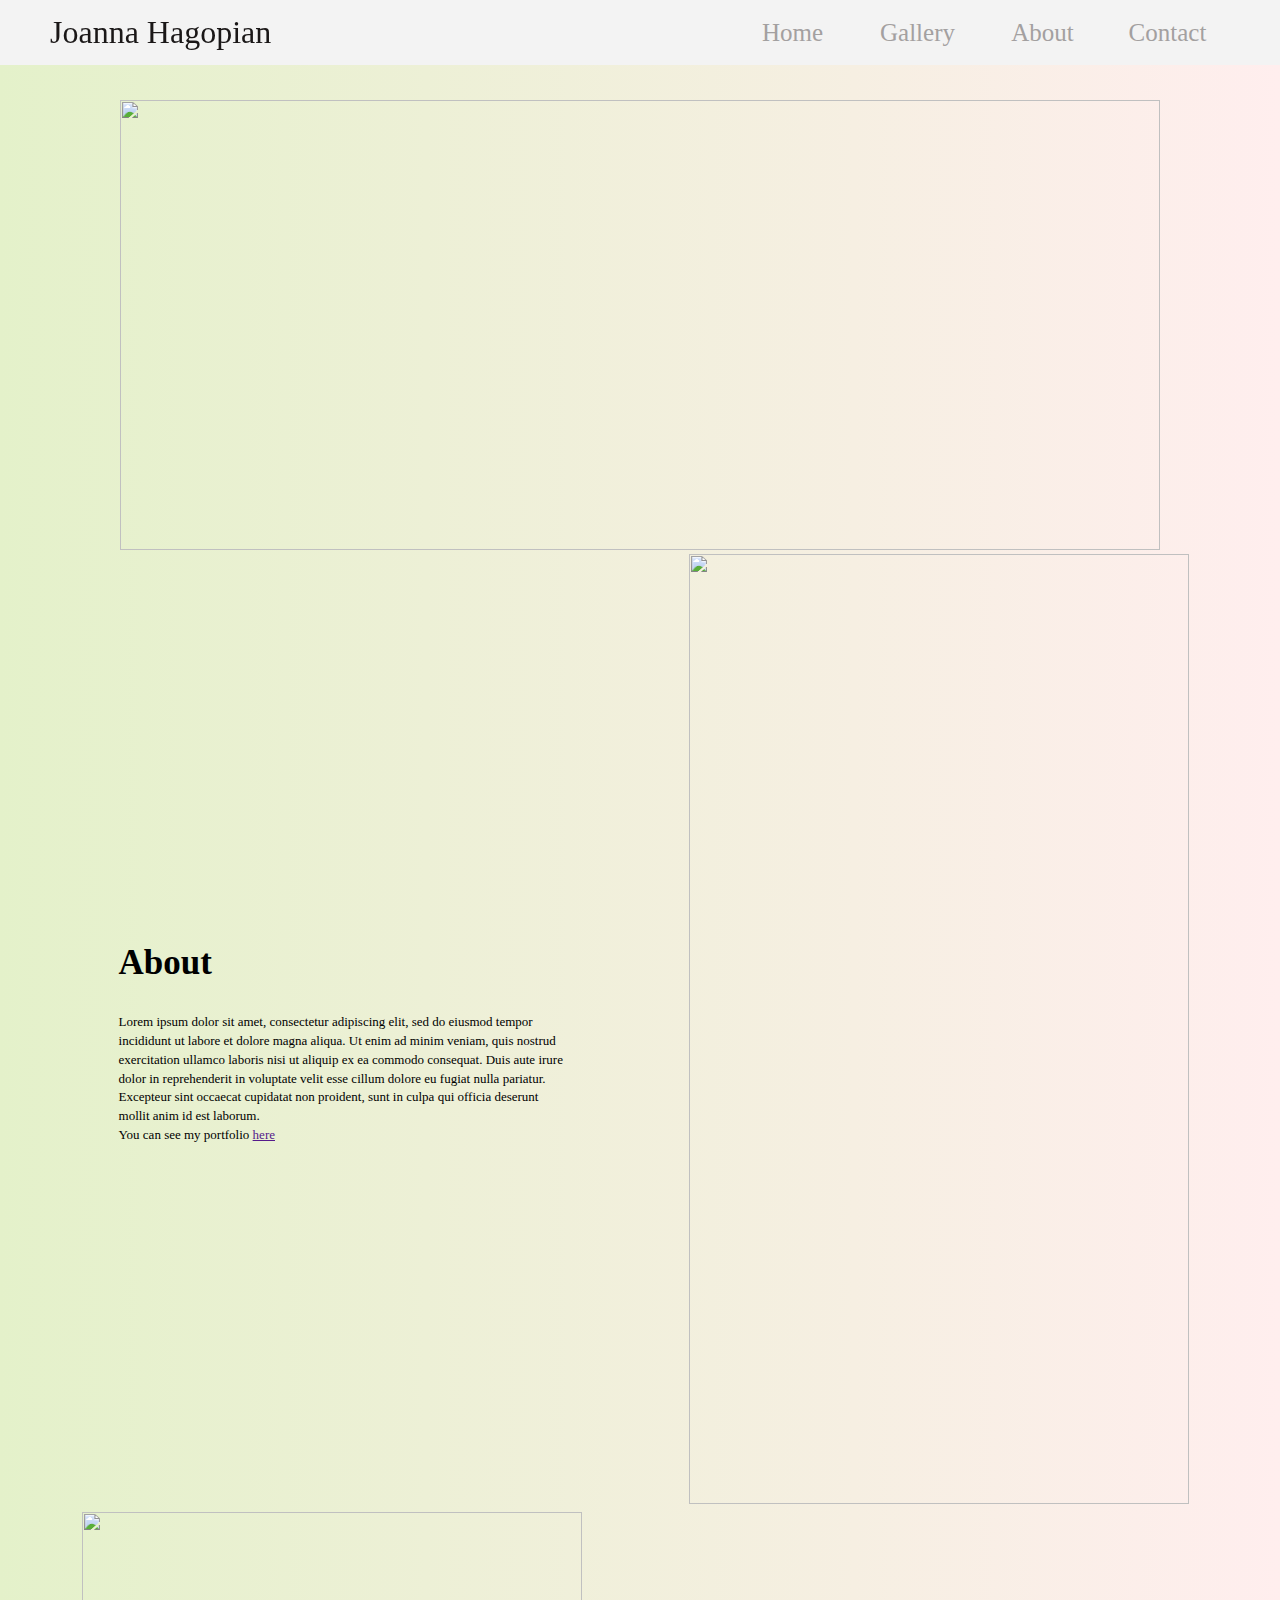
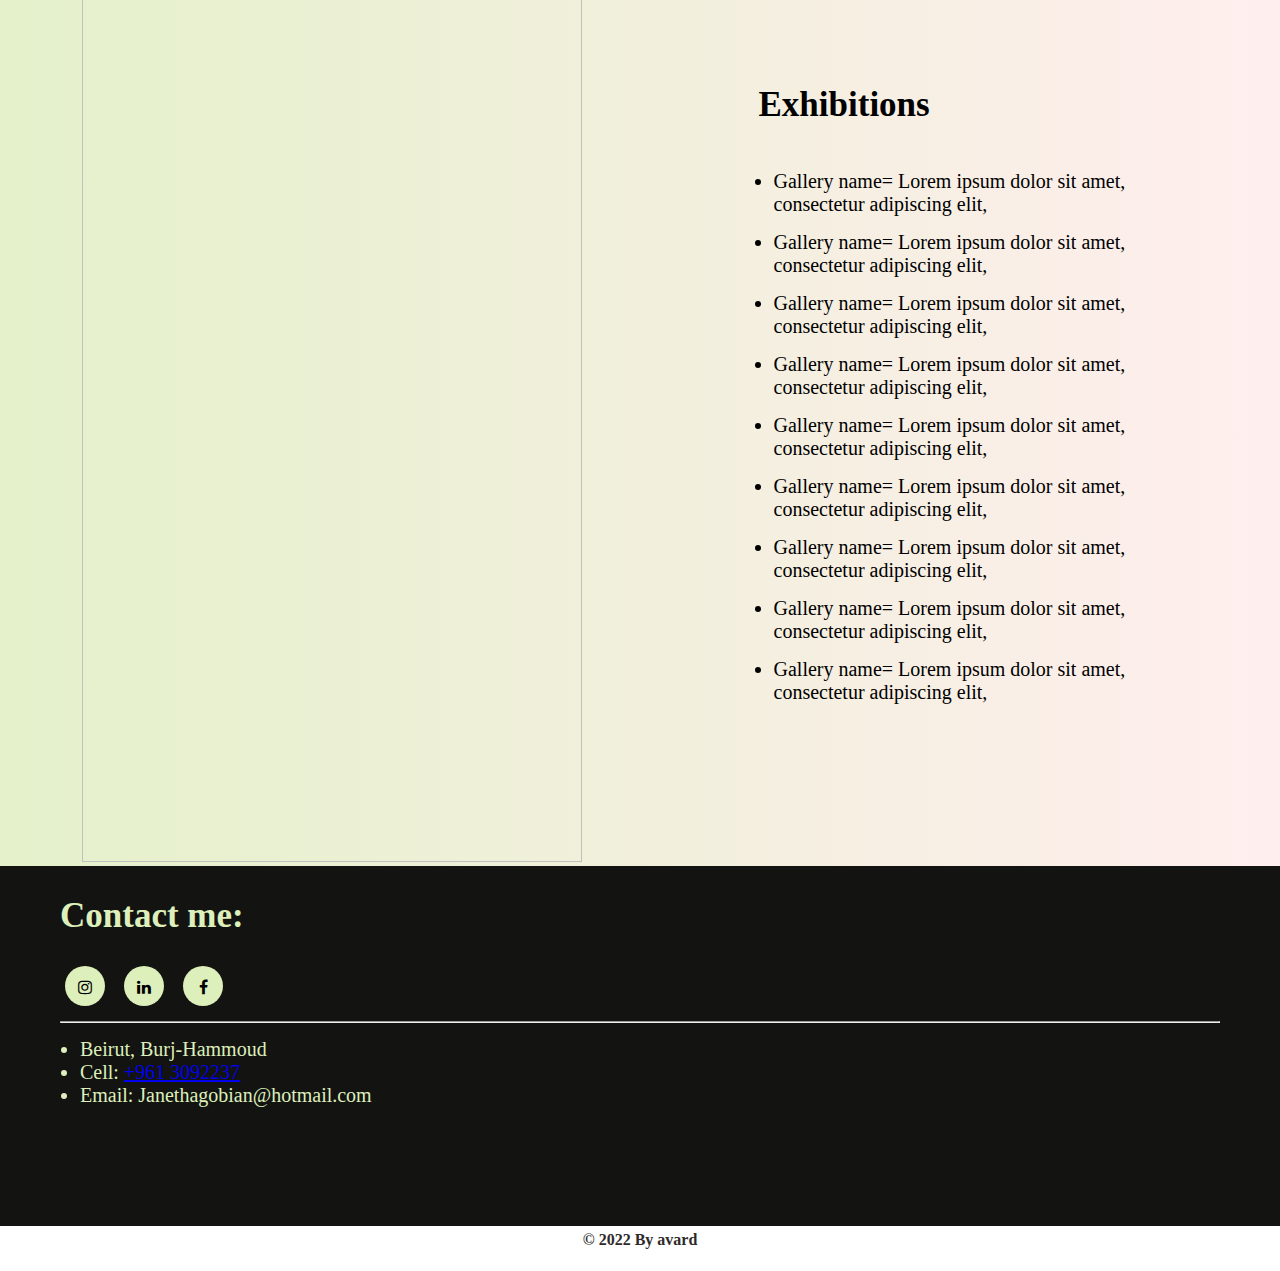
==== about.html @ 0ad498e9 "Add files via upload" ====
<!DOCTYPE html>
<html lang="en">
<head>
    <meta charset="UTF-8">
    <meta http-equiv="X-UA-Compatible" content="IE=edge">
    <meta name="viewport" content="width=device-width, initial-scale=1.0">
    <title>Document</title>
    <link rel="stylesheet" href="styles.css">
    <link rel="stylesheet" href="https://cdnjs.cloudflare.com/ajax/libs/font-awesome/4.7.0/css/font-awesome.min.css">
    <link rel="preconnect" href="https://fonts.googleapis.com">
<link rel="preconnect" href="https://fonts.gstatic.com" crossorigin>
<link href="https://fonts.googleapis.com/css2?family=Oswald&display=swap" rel="stylesheet">
</head>
<body>
    <!--navbar section-->
    <nav class="navbar">
      <div class="navbar__container">
      <a href="index.html" id="navbar__logo">Joanna Hagopian</a>
      <div class="navbar__toggler" id="mobile-menu">
        <span class="bar"></span>
        <span class="bar"></span>
        <span class="bar"></span>
      </div>
      <ul class="navbar__menu">
        <li class="navbar__item">
          <a href="index.html" class="navbar__links" id="home-page">Home</a>
        </li>
        <li class="navbar__item dropdown">
          <a href="gallery.html" class="navbar__links dropbtn" id="gallery-page">Gallery</a>
          <div class="dropdown-content">
            <a href="people_of_the_room.html">People of the room</a>
            <a href="#">Suspended in time</a>
            <a href="metamorphosis.html">Metamorphosis</a>
            <a href="serenade.html">Serenade</a>
            <a href="storyteller.html">Storyteller</a>
          </div>
        </li>
        <li class="navbar__item">
          <a href="about.html" class="navbar__links" id="about-page">About</a>
        </li>
        <li class="navbar__item">
          <a href="contact.html" class="navbar__links" id="contact-page">Contact</a>
        </li>
      </ul>
    </div>
    </nav>

    <!-- About Section -->

<section  class="About">
  <div class=About__img>
    <img src="img\struggle 77x214 cm mixed media.jpg" id="About__img">
  </div>
  <table class="About__table">
    <tbody>
      <tr>
        <td>
          <div class="About__1">  
            <h1>About</h1>
            <p>Lorem ipsum dolor sit amet, consectetur adipiscing elit, sed do eiusmod tempor incididunt ut labore et dolore magna aliqua. Ut enim ad minim veniam, quis nostrud exercitation ullamco laboris nisi ut aliquip ex ea commodo consequat. Duis aute irure dolor in reprehenderit in voluptate velit esse cillum dolore eu fugiat nulla pariatur. Excepteur sint occaecat cupidatat non proident, sunt in culpa qui officia deserunt mollit anim id est laborum.</p>
            <p>You can see my portfolio <a href="" target="_blank">here</a></p>
          </div>
        </td>
        <td>
          <img class="About__img1" src="\People of the Room - Sculptures\IMG_6943.jpg" />
        </td>
      </tr>
      <tr>
        <td>
      <img class="About__img2" src="\People of the Room - Sculptures\IMG_6967.jpg"/>
        </td>
        <td>
          <div class="About__2">
            <h1>Exhibitions</h1>
              <ul>
                <li>Gallery name= Lorem ipsum dolor sit amet, consectetur adipiscing elit,</li>
                <li>Gallery name= Lorem ipsum dolor sit amet, consectetur adipiscing elit,</li>
                <li>Gallery name= Lorem ipsum dolor sit amet, consectetur adipiscing elit,</li>
                <li>Gallery name= Lorem ipsum dolor sit amet, consectetur adipiscing elit,</li>
                <li>Gallery name= Lorem ipsum dolor sit amet, consectetur adipiscing elit,</li>
                <li>Gallery name= Lorem ipsum dolor sit amet, consectetur adipiscing elit,</li>
                <li>Gallery name= Lorem ipsum dolor sit amet, consectetur adipiscing elit,</li>
                <li>Gallery name= Lorem ipsum dolor sit amet, consectetur adipiscing elit,</li>
                <li>Gallery name= Lorem ipsum dolor sit amet, consectetur adipiscing elit,</li>
              </ul>
          </div>
        </td>
      </tr>
      

    </tbody>
  </table>

</section>

    <!-- Contact Section -->

    <section class="Contact">
      <div class="section__Contact">
        <h1>Contact me:</h1>
        <a href="https://www.instagram.com/janethagobian/?hl=en" target="_blank" class="fa fa-instagram"></a>
        <a href="https://lb.linkedin.com/in/janet-hagopian-209a0222" target="_blank" class="fa fa-linkedin"></a>
        <a href="https://www.facebook.com/JanetHagopian" target="_blank" class="fa fa-facebook"></a>
        <hr>
          <ul>
            <li>Beirut, Burj-Hammoud</li>
            <li>Cell: <a href="tel:+961 3092237">+961 3092237</a></li>
            <li>Email: Janethagobian@hotmail.com</li>
          </ul>
        </div>

    </section>

    <!-- End -->

    <section class="End">
      <h4><i>&copy</i> 2022 By avard </h4>
    </section>
</body>
<script src="apps.js"></script>
</html>
---- styles.css ----
* {
    box-sizing: border-box;
    margin: 0;
    padding: 0;
    font-family: 'Times New Roman', Times, serif, sans-serif;
    scroll-behavior: smooth;
}

.navbar {
    background: #f3f3f3;
    height: 65px;
    display: flex;
    justify-content: center;
    align-items: center;
    font-size: 1.2rem;
    position: sticky;
    top: 0;
    z-index: 999;
}

.navbar__container{
    display: flex;
    justify-content: space-between;
    height: 65px;
    z-index: 1;
    width: 100%;
    max-width: 1300px;
    margin: 0 auto;
    padding: 0 50px;
}

#navbar__logo{
    background-color: #1a1717;
    background-size:100%;
    background-clip: text;
    -webkit-background-clip: text;
    -moz-background-clip: text;
    -webkit-text-fill-color: transparent;
    -moz-text-fill-color:transparent;
    display:flex;
    align-items: center;
    cursor: pointer;
    text-decoration: none;
    font-size: 2rem;
    transition: all 0.5s ease;
}

.navbar__menu{
    display: flex;
    align-items: center;
    list-style: none;
}

.navbar__item{
    height: 60px;
}

.navbar__links{
    color: #a3a0a0;
    display: flex;
    align-items: center;
    justify-content: center;
    text-decoration: none;
    font-size: 25px;
    width: 125px;
    height: 100%;
    transition: all 0.5s ease;
}

.dropdown {
    position: relative;
    display: inline;
  }

  .dropdown-content {
    display: none;
    position: absolute;
    background-color: #f1f1f1;
    min-width: 160px;
    left: 20px;
    box-shadow: 0px 8px 16px 0px rgba(0,0,0,0.2);
    z-index: 1;
  }

  .dropdown-content a {
    color: #a3a0a0;
    padding: 12px 16px;
    text-decoration: none;
    display: block;
    transition: all 0.3s ease-in-out;
  }

  .dropdown-content a:hover {color: #131311;}

  .dropdown:hover .dropdown-content {display: block;}



.navbar__links:hover{
    color: #131311;
}

/* Home section */

.home__container{
    position: relative;
    transition: ease 0.5s all;
    height: 800px;
    background-position: center;
    background-size: cover;
    background-image: url(img/img1.jpg);
    background-attachment: fixed;
}

.home__container h1{
    position: absolute;
    top: 245px;
    right: 0;
    width: 440px;
    height: 300px;
    padding-left: 12px;
    font-size: 120px;
    font-family: 'Oswald', sans-serif;
    transition: ease 0.5s all;
}


/* collection section */

.Collection__section{
    display:flex;
    flex-direction: column;
    align-items:center;
    background-color: #131311;
    z-index: 1;
    height: auto;
}

.collection__container{
    display: grid;
    grid-template-columns: repeat(2,1fr);
    grid-template-rows: repeat(7, 1fr);
    gap: 135px;
    margin: 100px auto 100px auto;
    max-width: 980px;
    transition: all 0.5s ease;
}

.card__container{
    display: flex;
    flex-direction: column;
    width:400px;
    object-fit: cover;
    text-decoration:none;
    transition: all 0.5s ease;
}

.card__container:nth-child(1){
    grid-area: 1 / 1 / 4 / 2;
}

.card__container:nth-child(2){
    grid-area: 3 / 2 / 6 / 3; 
}

.card__container:nth-child(3){
    grid-area: 5 / 1 / 8 / 2; 
}


#Cmore{
    font-size: 40px;
    text-decoration: none;
    margin-bottom: 80px;
}

.class__des{
    color: #a3a0a0;
    padding: 30px auto 30px auto;
    margin-top: 20px;
}

.class__des h3{
    font-size: 25px;
    border-bottom: 1px solid #131313;
    border-width: 80%;
    transition: all ease 0.5s;
}

#Cmore{
    border-bottom: 1px solid #131313;
    transition: all ease 0.5s;
}
#Cmore:hover{
    border-bottom: 1px solid #a3a0a0;
    transition: all ease 0.5s;
}

.card__container:hover .class__des h3{
    border-bottom: 1px solid #a3a0a0;
    transition: all ease 0.5s;
}

.card__container2:hover .class__des h3{
    border-bottom: 1px solid #a3a0a0;
    transition: all ease 0.5s;
}
 
/* Gallery page */

.Main__gallery{
    background-color: #0B0C10;
}

.Collection__grid{
    display: grid;
    grid-template-columns: repeat(3,1fr);
    grid-template-rows: repeat(3,1fr);
    gap: 2%;
    padding: 100px 30px;
    transition: all 0.5s ease;
}

.card__container2{
    display: flex;
    flex-direction: column;
    width:400px;
    object-fit: cover;
    text-decoration:none;
    transition: all 0.5s ease;
}

.card__container2:hover img{
    border: #a3a0a0 1px solid;
    transition: all 0.5s ease;
}

.card__container2 img{
    border: #0B0C10 1px solid;
    transition: all ease 0.5s;
}


/* about section */


.About{
    background: #FFEEEE; 
    background: -webkit-linear-gradient(to right, #e4eed3, #FFEEEE);
    background: linear-gradient(to right, #e4f1ca, #FFEEEE);
}
.About__container{
    display: flex;
    padding: 80px 120px;
}

.About__container img{
    margin-right: 30px;
    height: 100%;
    width: 100%;
}

.About__paragraph{
    display: flex;
    flex-direction: column;
}


.About__paragraph p{
    font-size: 22px;
}

.About__paragraph a{
    text-decoration : none;
    align-self: flex-end;
    margin-top: 60px;
    font-size: 20px;
    color: #131313;
    margin-right: 60px;
    border-bottom: 0.2px solid #131313;
}

/* About page*/

.About__img{
    display: flex;
    justify-content: center;
    padding: 40px auto;
}

#About__img{
    margin: 0 120px;
    width: 100%;
    height: 450px;
    margin-top: 35px;
}

table.About__table {
    border: 0px solid #1C6EA4;
    width: 100%;
    height: 200px;
    text-align: left;
    border-collapse: collapse;
  }
  table.About__table td, table.About__table th {
    border: 0px solid #AAAAAA;
    padding: 4px 2px;
  }
  table.About__table tbody td {
    font-size: 13px;
  }
  
.About__1{
    display: flex;
    flex-direction: column;
    margin: 100px auto;
    width: 450px;
}

.About__img1{
    display: block;
    object-fit: contain;
    height: 950px;
    width: 500px;
}

.About__img2{
    display: block;
    object-fit: contain;
    height: 950px;
    width: 500px;
    margin-left: 80px;
}
.About__1 h1{
    font-size: 35px;
    margin: 30px auto 30px 0;
}

.About__1 p{
    line-height: 0.5cm;
}

.About__2{
    display: flex;
    flex-direction: column;
    margin: 100px auto;
    max-width: 450px;
}

.About__2 h1{
    font-size: 35px;
    margin: 30px auto 30px 0;
}

.About__2 li{
    margin: 15px;
    font-size: 20px;
}
/* Contact section */

.Contact{
    background: #131311;
    height: auto;
    transition: all 0.5s ease;
}

.section__Contact{
    margin: 0px 60px 0px 60px;
    height: 40vh;
}

.section__Contact h1{
    font-size: 35px;
    padding: 30px 0;
    color: #DDEFBB;
}

.section__Contact ul{
    margin: 15px 20px;
    color: #DDEFBB;
    font-size: 20px;
}



.fa {
    padding: 13px;
    font-size: 30px;
    width: 40px;
    height: 40px;
    border-radius: 90px;
    text-align: center;
    text-decoration: none;
    margin: 0px 10px 15px 5px;
    transition: all 0.4s ease;
  }

  .fa:hover {
    background-color: #13131100;
    color: #DDEFBB;
    transition: all 0.4s ease;
}

.fa-linkedin {
    background: #DDEFBB;
    color: black;
  }

  .fa-instagram{
      background: #DDEFBB;
      color: black;
  }

  .fa-facebook{
      background-color: #DDEFBB;
      color: black;
  }

  /* Contact page */
  .New__contact{
    background-color: #FFEEEE;
    display: flex;
    align-items: center;
    justify-content: center;
    padding: 25px;
    height: 100%;
  }

  .Contact__box{
    display: flex;
    justify-content: center;
    align-items: center;
    width: fit-content;
  }

  .Contact__image{
    background:linear-gradient(45deg, rgba(34, 34, 34, 0.8), rgba(0,0,0,0.8)),url("https://s3-eu-central-1.amazonaws.com/artscoops-prod-01/attachments/bf18f968bbd3a84cc8af845521e7224a/extra_large.jpg?1603884971") center center/cover no-repeat;
    display: flex;
    justify-content: center;
    align-items: center;
    width: 50%;
    height: 500px
  }

  .Contact__image ul {
    list-style: none;
    padding: 35px;
    line-height: 22px;
  }

  .Contact__image li{
    margin: 35px;
  }

  .Contact__image h3{
    color: #fffefe;
    font-size: 25px;
    margin: 20px;
  }

  .Contact__image p{
    font-size: 20px;
    color: #e4eed3;
    margin: 20px;
  }

  .Contact__direct{
    background-color: #f1f1f1;
    display: flex;
    flex-direction: column;
    justify-content: center;
    align-items: center;
    width: 50%;
    height: 500px;
  }
  .Contact__direct form{
    display: flex;
    flex-direction: column;
  }
  .Contact__direct h2{
    display: block;
    text-align: start;
    font-size:30px;
    font-weight:400;
    color:#333;
    line-height: 1.2;
    text-align: center;
    margin-bottom:20px;
  }

  .form-group{
    font-size:30px;
    font-weight:400;
    color:#333;
    line-height: 1.2;
    text-align: center;
    margin-bottom:20px;
    min-height: 55px;
    padding:0 20px;
  }

  .form-group label{
    display:flex;
    align-items:center;
    width:100%;
    font-size:16px;
    color:#333;
    text-transform: uppercase;
    margin-top:-1px;
  }

  .form-group:first-of-type input{
    width:50.1%;
    margin-right:-5px;
  }

  .form-group input{
    width:100%;
    font-size:15px;
    margin-top:-2px;
  }

  .form-group .textarea{
    width:100%;
    min-height: 80px;
    resize:none;
    padding:10px 20px;
    margin-top:12px;
  }

  .Contact__direct form .btn{
    display:flex;
    align-items: center;
    justify-content: center;
    width:200px;
    height:50px;
    background:#131311;
    color:#fff;
    font-size:17px;
    font-weight: 600;
    text-transform: uppercase;
    border:0;
    position:relative;
    left:calc(50% - 100px);
    cursor:pointer;
  }
  .Contact__direct form .btn:hover{
    background:#333;
  }


  /* End section */

  .End{
    display: block;
    text-align: center;
    position: absolute;
    left: 50%;
    transform: translateX(-50%);
    color: #2e2a2a;
    height: 5vh;
    padding: 5px;
  }


@media screen and (max-width: 960px){
    .navbar__container{
        display:flex;
        justify-content: space-between;
        height: 80px;
        z-index: 1;
        width: 100%;
        max-width: 1300px;
        padding: 0;
    }
    .navbar__menu{
        display: grid;
        grid-template-columns: auto;
        margin: 0;
        width: 100%;
        position: absolute;
        top: -1000px;
        opacity: 1;
        transition: all 0.5s ease;
        z-index: -1;
    }

    .navbar__menu.active{
        background: white;
        top: 100%;
        opacity: 1;
        transition: all 0.5s ease;
        z-index: 99;
        height: 75vh;
        font-size: 1.6rem;
    }

    .navbar__links{
        color: #131313;
    }

    #navbar__logo{
        padding-left: 25px;
        font-size: 1rem;
        transition: all 0.5 ease;
    }

    .navbar__toggler .bar{
        width: 25px;
        height: 3px;
        margin: 5px auto;
        transition: all 0.3s ease-in-out;
        background: #1a1717;
    }

    .navbar__item{
        width: 100%;
    }

    .navbar__links{
        text-align: center;
        padding: 2rem;
        width: 100%;
        display: table;
    }

    #mobile-menu{
        position: absolute;
        top: 20%;
        right: 5%;
        transform: translate(5%, 20%);
    }

    .navbar__toggler .bar{
        display: block;
        cursor:  pointer;
    }

    #mobile-menu.is-active .bar:nth-child(2){
        opacity: 0;
    }

    #mobile-menu.is-active .bar:nth-child(1){
        transform: translateY(8px) rotate(45deg);
    }

    #mobile-menu.is-active .bar:nth-child(3){
        transform: translateY(-8px) rotate(-45deg);
    }

    .home__container{
        position: relative;
        transition: ease 0.5s all;
    }

    .img1{
        transition: ease 0.5s all;
    }
    .home__container h1{
        position: absolute;
        top: 50%;
        width: 100%;
        text-align: center;
        font-size: 40px;
        transition: ease 0.5s all;
    }

    /* container */


    .Collection__section{
        height:auto;
    }
    .collection__container{
        display: flex;
        flex-direction: column;
        margin: 80px auto 0 auto;
        gap: 0;
        transition: all 0.5s ease;
    }
    .card__container{
        width:300px;
        margin: 15px;
        height: auto;
        object-fit: cover;
        text-decoration:none;
        transition: all 0.5s ease;
    }

    #Cmore{
       margin-top: 50px; 
    }

    .Collection__grid{
        display: flex;
        flex-direction: column;
        justify-content: center;
        align-items: center;
        padding: 40px auto 5px auto;
        gap: 0;
        transition: all 0.5s ease;
    }

    .card__container2{
        width:300px;
        margin: 15px;
        height: auto;
        object-fit: cover;
        text-decoration:none;
        transition: all 0.5s ease;
    }
    /* About */

    .About__container{
        display: flex;
        flex-direction: column;
        align-items: center;
        padding: 10px;
    }

    .About__container img{
        max-width: 300px;
        min-width: 120px;
        margin-bottom: 15px;
    }


    .About__paragraph{
        display: block;
        margin: 0;
        width: 300px;
    }

    /* About page */
    
.About__img{
    padding: 0px;
}

#About__img{
    object-fit: cover;
    max-width: 100%;
    padding: 0px;
    margin:0px;
    
}

    table.About__table tr { display: block; }
    table.About__table td { display: inline;}

    .About__1{
        width:100%;
        float: none;
    }

    .About__2{
        width:100%;
        float: none;
    }

    .About__img1{
        object-fit: contain;
        max-width: 100%;
        max-height: auto;
        padding: 0px;
        margin:0px;
    }
    .About__img2{
        display: none;
    }
    /* Contact section */

    .Contact{
        display: flex;
        flex-direction: row;
        justify-content: center;
        align-items: center;
        transition: all 0.5s ease;
    }

    .section__Contact {
        text-align: center;
        padding: 0px;
        margin: 0px;
        height: fit-content;
        width: fit-content;
    }

    /* Contact page */

    .New__contact{
        padding: 0px;
      }
    

    .Contact__box{
        display: flex;
        flex-direction: column;
    }

    .Contact__image{
        width: 100%;
    }

    .Contact__direct{
        width:100%;
    }


    .End{
        height: 15vh;
    }
}
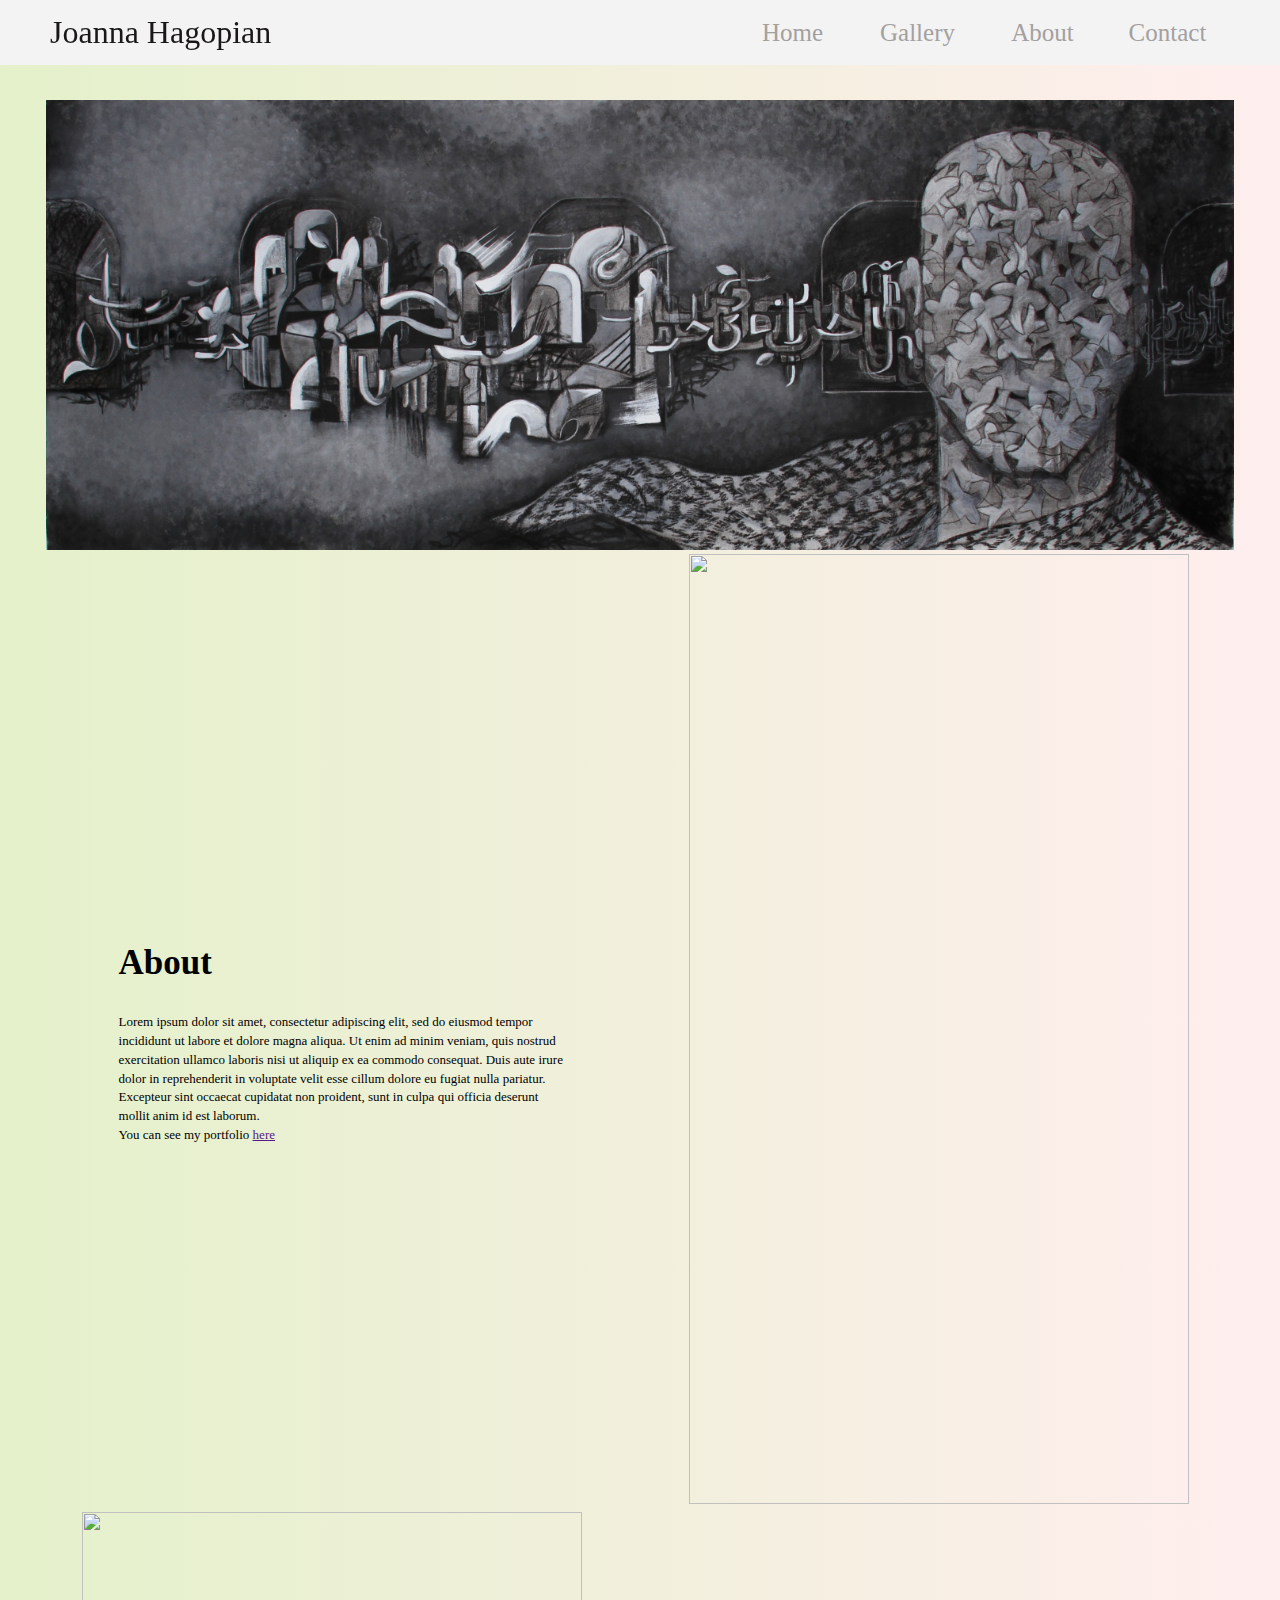
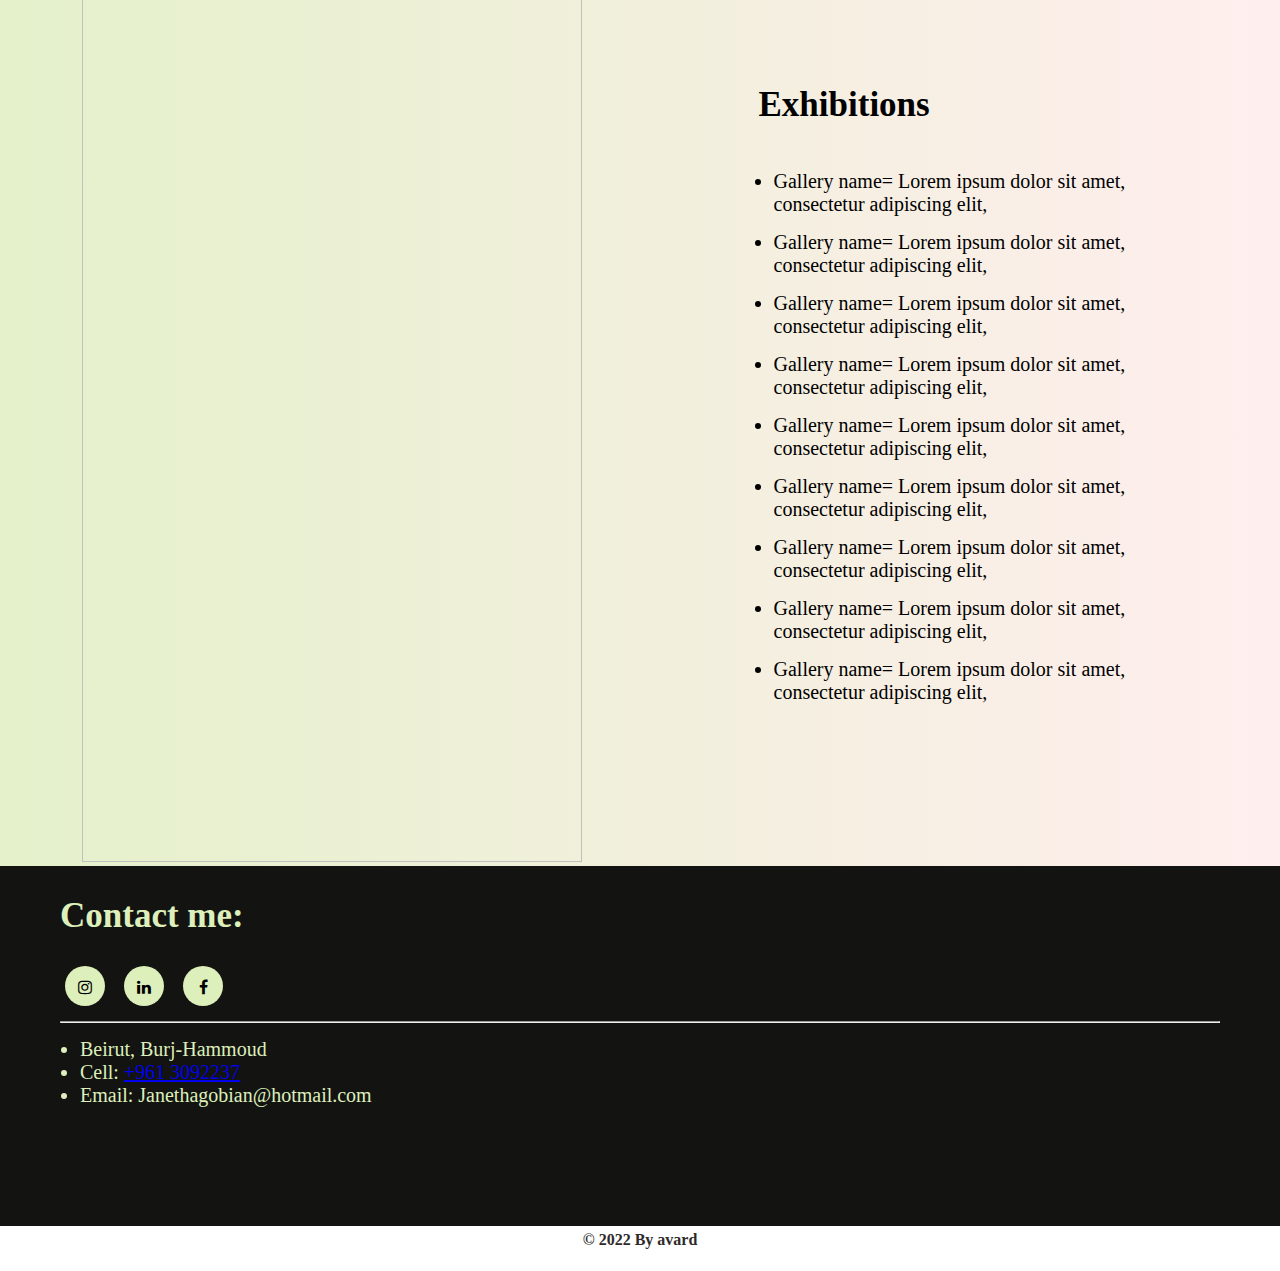
==== commit 3c038371: "Website made for an artist" ====
--- a/about.html
+++ b/about.html
@@ -1,121 +1,121 @@
-<!DOCTYPE html>
-<html lang="en">
-<head>
-    <meta charset="UTF-8">
-    <meta http-equiv="X-UA-Compatible" content="IE=edge">
-    <meta name="viewport" content="width=device-width, initial-scale=1.0">
-    <title>Document</title>
-    <link rel="stylesheet" href="styles.css">
-    <link rel="stylesheet" href="https://cdnjs.cloudflare.com/ajax/libs/font-awesome/4.7.0/css/font-awesome.min.css">
-    <link rel="preconnect" href="https://fonts.googleapis.com">
-<link rel="preconnect" href="https://fonts.gstatic.com" crossorigin>
-<link href="https://fonts.googleapis.com/css2?family=Oswald&display=swap" rel="stylesheet">
-</head>
-<body>
-    <!--navbar section-->
-    <nav class="navbar">
-      <div class="navbar__container">
-      <a href="index.html" id="navbar__logo">Joanna Hagopian</a>
-      <div class="navbar__toggler" id="mobile-menu">
-        <span class="bar"></span>
-        <span class="bar"></span>
-        <span class="bar"></span>
-      </div>
-      <ul class="navbar__menu">
-        <li class="navbar__item">
-          <a href="index.html" class="navbar__links" id="home-page">Home</a>
-        </li>
-        <li class="navbar__item dropdown">
-          <a href="gallery.html" class="navbar__links dropbtn" id="gallery-page">Gallery</a>
-          <div class="dropdown-content">
-            <a href="people_of_the_room.html">People of the room</a>
-            <a href="#">Suspended in time</a>
-            <a href="metamorphosis.html">Metamorphosis</a>
-            <a href="serenade.html">Serenade</a>
-            <a href="storyteller.html">Storyteller</a>
-          </div>
-        </li>
-        <li class="navbar__item">
-          <a href="about.html" class="navbar__links" id="about-page">About</a>
-        </li>
-        <li class="navbar__item">
-          <a href="contact.html" class="navbar__links" id="contact-page">Contact</a>
-        </li>
-      </ul>
-    </div>
-    </nav>
-
-    <!-- About Section -->
-
-<section  class="About">
-  <div class=About__img>
-    <img src="img\struggle 77x214 cm mixed media.jpg" id="About__img">
-  </div>
-  <table class="About__table">
-    <tbody>
-      <tr>
-        <td>
-          <div class="About__1">  
-            <h1>About</h1>
-            <p>Lorem ipsum dolor sit amet, consectetur adipiscing elit, sed do eiusmod tempor incididunt ut labore et dolore magna aliqua. Ut enim ad minim veniam, quis nostrud exercitation ullamco laboris nisi ut aliquip ex ea commodo consequat. Duis aute irure dolor in reprehenderit in voluptate velit esse cillum dolore eu fugiat nulla pariatur. Excepteur sint occaecat cupidatat non proident, sunt in culpa qui officia deserunt mollit anim id est laborum.</p>
-            <p>You can see my portfolio <a href="" target="_blank">here</a></p>
-          </div>
-        </td>
-        <td>
-          <img class="About__img1" src="\People of the Room - Sculptures\IMG_6943.jpg" />
-        </td>
-      </tr>
-      <tr>
-        <td>
-      <img class="About__img2" src="\People of the Room - Sculptures\IMG_6967.jpg"/>
-        </td>
-        <td>
-          <div class="About__2">
-            <h1>Exhibitions</h1>
-              <ul>
-                <li>Gallery name= Lorem ipsum dolor sit amet, consectetur adipiscing elit,</li>
-                <li>Gallery name= Lorem ipsum dolor sit amet, consectetur adipiscing elit,</li>
-                <li>Gallery name= Lorem ipsum dolor sit amet, consectetur adipiscing elit,</li>
-                <li>Gallery name= Lorem ipsum dolor sit amet, consectetur adipiscing elit,</li>
-                <li>Gallery name= Lorem ipsum dolor sit amet, consectetur adipiscing elit,</li>
-                <li>Gallery name= Lorem ipsum dolor sit amet, consectetur adipiscing elit,</li>
-                <li>Gallery name= Lorem ipsum dolor sit amet, consectetur adipiscing elit,</li>
-                <li>Gallery name= Lorem ipsum dolor sit amet, consectetur adipiscing elit,</li>
-                <li>Gallery name= Lorem ipsum dolor sit amet, consectetur adipiscing elit,</li>
-              </ul>
-          </div>
-        </td>
-      </tr>
-      
-
-    </tbody>
-  </table>
-
-</section>
-
-    <!-- Contact Section -->
-
-    <section class="Contact">
-      <div class="section__Contact">
-        <h1>Contact me:</h1>
-        <a href="https://www.instagram.com/janethagobian/?hl=en" target="_blank" class="fa fa-instagram"></a>
-        <a href="https://lb.linkedin.com/in/janet-hagopian-209a0222" target="_blank" class="fa fa-linkedin"></a>
-        <a href="https://www.facebook.com/JanetHagopian" target="_blank" class="fa fa-facebook"></a>
-        <hr>
-          <ul>
-            <li>Beirut, Burj-Hammoud</li>
-            <li>Cell: <a href="tel:+961 3092237">+961 3092237</a></li>
-            <li>Email: Janethagobian@hotmail.com</li>
-          </ul>
-        </div>
-
-    </section>
-
-    <!-- End -->
-
-    <section class="End">
-      <h4><i>&copy</i> 2022 By avard </h4>
-    </section>
-</body>
-<script src="apps.js"></script>
+<!DOCTYPE html>
+<html lang="en">
+<head>
+    <meta charset="UTF-8">
+    <meta http-equiv="X-UA-Compatible" content="IE=edge">
+    <meta name="viewport" content="width=device-width, initial-scale=1.0">
+    <title>Document</title>
+    <link rel="stylesheet" href="styles.css">
+    <link rel="stylesheet" href="https://cdnjs.cloudflare.com/ajax/libs/font-awesome/4.7.0/css/font-awesome.min.css">
+    <link rel="preconnect" href="https://fonts.googleapis.com">
+<link rel="preconnect" href="https://fonts.gstatic.com" crossorigin>
+<link href="https://fonts.googleapis.com/css2?family=Oswald&display=swap" rel="stylesheet">
+</head>
+<body>
+    <!--navbar section-->
+    <nav class="navbar">
+      <div class="navbar__container">
+      <a href="index.html" id="navbar__logo">Joanna Hagopian</a>
+      <div class="navbar__toggler" id="mobile-menu">
+        <span class="bar"></span>
+        <span class="bar"></span>
+        <span class="bar"></span>
+      </div>
+      <ul class="navbar__menu">
+        <li class="navbar__item">
+          <a href="index.html" class="navbar__links" id="home-page">Home</a>
+        </li>
+        <li class="navbar__item dropdown">
+          <a href="gallery.html" class="navbar__links dropbtn" id="gallery-page">Gallery</a>
+          <div class="dropdown-content">
+            <a href="people_of_the_room.html">People of the room</a>
+            <a href="#">Suspended in time</a>
+            <a href="metamorphosis.html">Metamorphosis</a>
+            <a href="serenade.html">Serenade</a>
+            <a href="storyteller.html">Storyteller</a>
+          </div>
+        </li>
+        <li class="navbar__item">
+          <a href="about.html" class="navbar__links" id="about-page">About</a>
+        </li>
+        <li class="navbar__item">
+          <a href="contact.html" class="navbar__links" id="contact-page">Contact</a>
+        </li>
+      </ul>
+    </div>
+    </nav>
+
+    <!-- About Section -->
+
+<section  class="About">
+  <div class=About__img>
+    <img src="img\struggle 77x214 cm mixed media.jpg" id="About__img">
+  </div>
+  <table class="About__table">
+    <tbody>
+      <tr>
+        <td>
+          <div class="About__1">  
+            <h1>About</h1>
+            <p>Lorem ipsum dolor sit amet, consectetur adipiscing elit, sed do eiusmod tempor incididunt ut labore et dolore magna aliqua. Ut enim ad minim veniam, quis nostrud exercitation ullamco laboris nisi ut aliquip ex ea commodo consequat. Duis aute irure dolor in reprehenderit in voluptate velit esse cillum dolore eu fugiat nulla pariatur. Excepteur sint occaecat cupidatat non proident, sunt in culpa qui officia deserunt mollit anim id est laborum.</p>
+            <p>You can see my portfolio <a href="" target="_blank">here</a></p>
+          </div>
+        </td>
+        <td>
+          <img class="About__img1" src="\People of the Room - Sculptures\IMG_6943.jpg" />
+        </td>
+      </tr>
+      <tr>
+        <td>
+      <img class="About__img2" src="\People of the Room - Sculptures\IMG_6967.jpg"/>
+        </td>
+        <td>
+          <div class="About__2">
+            <h1>Exhibitions</h1>
+              <ul>
+                <li>Gallery name= Lorem ipsum dolor sit amet, consectetur adipiscing elit,</li>
+                <li>Gallery name= Lorem ipsum dolor sit amet, consectetur adipiscing elit,</li>
+                <li>Gallery name= Lorem ipsum dolor sit amet, consectetur adipiscing elit,</li>
+                <li>Gallery name= Lorem ipsum dolor sit amet, consectetur adipiscing elit,</li>
+                <li>Gallery name= Lorem ipsum dolor sit amet, consectetur adipiscing elit,</li>
+                <li>Gallery name= Lorem ipsum dolor sit amet, consectetur adipiscing elit,</li>
+                <li>Gallery name= Lorem ipsum dolor sit amet, consectetur adipiscing elit,</li>
+                <li>Gallery name= Lorem ipsum dolor sit amet, consectetur adipiscing elit,</li>
+                <li>Gallery name= Lorem ipsum dolor sit amet, consectetur adipiscing elit,</li>
+              </ul>
+          </div>
+        </td>
+      </tr>
+      
+
+    </tbody>
+  </table>
+
+</section>
+
+    <!-- Contact Section -->
+
+    <section class="Contact">
+      <div class="section__Contact">
+        <h1>Contact me:</h1>
+        <a href="https://www.instagram.com/janethagobian/?hl=en" target="_blank" class="fa fa-instagram"></a>
+        <a href="https://lb.linkedin.com/in/janet-hagopian-209a0222" target="_blank" class="fa fa-linkedin"></a>
+        <a href="https://www.facebook.com/JanetHagopian" target="_blank" class="fa fa-facebook"></a>
+        <hr>
+          <ul>
+            <li>Beirut, Burj-Hammoud</li>
+            <li>Cell: <a href="tel:+961 3092237">+961 3092237</a></li>
+            <li>Email: Janethagobian@hotmail.com</li>
+          </ul>
+        </div>
+
+    </section>
+
+    <!-- End -->
+
+    <section class="End">
+      <h4><i>&copy</i> 2022 By avard </h4>
+    </section>
+</body>
+<script src="apps.js"></script>
 </html>--- a/styles.css
+++ b/styles.css
@@ -1,814 +1,814 @@
-* {
-    box-sizing: border-box;
-    margin: 0;
-    padding: 0;
-    font-family: 'Times New Roman', Times, serif, sans-serif;
-    scroll-behavior: smooth;
-}
-
-.navbar {
-    background: #f3f3f3;
-    height: 65px;
-    display: flex;
-    justify-content: center;
-    align-items: center;
-    font-size: 1.2rem;
-    position: sticky;
-    top: 0;
-    z-index: 999;
-}
-
-.navbar__container{
-    display: flex;
-    justify-content: space-between;
-    height: 65px;
-    z-index: 1;
-    width: 100%;
-    max-width: 1300px;
-    margin: 0 auto;
-    padding: 0 50px;
-}
-
-#navbar__logo{
-    background-color: #1a1717;
-    background-size:100%;
-    background-clip: text;
-    -webkit-background-clip: text;
-    -moz-background-clip: text;
-    -webkit-text-fill-color: transparent;
-    -moz-text-fill-color:transparent;
-    display:flex;
-    align-items: center;
-    cursor: pointer;
-    text-decoration: none;
-    font-size: 2rem;
-    transition: all 0.5s ease;
-}
-
-.navbar__menu{
-    display: flex;
-    align-items: center;
-    list-style: none;
-}
-
-.navbar__item{
-    height: 60px;
-}
-
-.navbar__links{
-    color: #a3a0a0;
-    display: flex;
-    align-items: center;
-    justify-content: center;
-    text-decoration: none;
-    font-size: 25px;
-    width: 125px;
-    height: 100%;
-    transition: all 0.5s ease;
-}
-
-.dropdown {
-    position: relative;
-    display: inline;
-  }
-
-  .dropdown-content {
-    display: none;
-    position: absolute;
-    background-color: #f1f1f1;
-    min-width: 160px;
-    left: 20px;
-    box-shadow: 0px 8px 16px 0px rgba(0,0,0,0.2);
-    z-index: 1;
-  }
-
-  .dropdown-content a {
-    color: #a3a0a0;
-    padding: 12px 16px;
-    text-decoration: none;
-    display: block;
-    transition: all 0.3s ease-in-out;
-  }
-
-  .dropdown-content a:hover {color: #131311;}
-
-  .dropdown:hover .dropdown-content {display: block;}
-
-
-
-.navbar__links:hover{
-    color: #131311;
-}
-
-/* Home section */
-
-.home__container{
-    position: relative;
-    transition: ease 0.5s all;
-    height: 800px;
-    background-position: center;
-    background-size: cover;
-    background-image: url(img/img1.jpg);
-    background-attachment: fixed;
-}
-
-.home__container h1{
-    position: absolute;
-    top: 245px;
-    right: 0;
-    width: 440px;
-    height: 300px;
-    padding-left: 12px;
-    font-size: 120px;
-    font-family: 'Oswald', sans-serif;
-    transition: ease 0.5s all;
-}
-
-
-/* collection section */
-
-.Collection__section{
-    display:flex;
-    flex-direction: column;
-    align-items:center;
-    background-color: #131311;
-    z-index: 1;
-    height: auto;
-}
-
-.collection__container{
-    display: grid;
-    grid-template-columns: repeat(2,1fr);
-    grid-template-rows: repeat(7, 1fr);
-    gap: 135px;
-    margin: 100px auto 100px auto;
-    max-width: 980px;
-    transition: all 0.5s ease;
-}
-
-.card__container{
-    display: flex;
-    flex-direction: column;
-    width:400px;
-    object-fit: cover;
-    text-decoration:none;
-    transition: all 0.5s ease;
-}
-
-.card__container:nth-child(1){
-    grid-area: 1 / 1 / 4 / 2;
-}
-
-.card__container:nth-child(2){
-    grid-area: 3 / 2 / 6 / 3; 
-}
-
-.card__container:nth-child(3){
-    grid-area: 5 / 1 / 8 / 2; 
-}
-
-
-#Cmore{
-    font-size: 40px;
-    text-decoration: none;
-    margin-bottom: 80px;
-}
-
-.class__des{
-    color: #a3a0a0;
-    padding: 30px auto 30px auto;
-    margin-top: 20px;
-}
-
-.class__des h3{
-    font-size: 25px;
-    border-bottom: 1px solid #131313;
-    border-width: 80%;
-    transition: all ease 0.5s;
-}
-
-#Cmore{
-    border-bottom: 1px solid #131313;
-    transition: all ease 0.5s;
-}
-#Cmore:hover{
-    border-bottom: 1px solid #a3a0a0;
-    transition: all ease 0.5s;
-}
-
-.card__container:hover .class__des h3{
-    border-bottom: 1px solid #a3a0a0;
-    transition: all ease 0.5s;
-}
-
-.card__container2:hover .class__des h3{
-    border-bottom: 1px solid #a3a0a0;
-    transition: all ease 0.5s;
-}
- 
-/* Gallery page */
-
-.Main__gallery{
-    background-color: #0B0C10;
-}
-
-.Collection__grid{
-    display: grid;
-    grid-template-columns: repeat(3,1fr);
-    grid-template-rows: repeat(3,1fr);
-    gap: 2%;
-    padding: 100px 30px;
-    transition: all 0.5s ease;
-}
-
-.card__container2{
-    display: flex;
-    flex-direction: column;
-    width:400px;
-    object-fit: cover;
-    text-decoration:none;
-    transition: all 0.5s ease;
-}
-
-.card__container2:hover img{
-    border: #a3a0a0 1px solid;
-    transition: all 0.5s ease;
-}
-
-.card__container2 img{
-    border: #0B0C10 1px solid;
-    transition: all ease 0.5s;
-}
-
-
-/* about section */
-
-
-.About{
-    background: #FFEEEE; 
-    background: -webkit-linear-gradient(to right, #e4eed3, #FFEEEE);
-    background: linear-gradient(to right, #e4f1ca, #FFEEEE);
-}
-.About__container{
-    display: flex;
-    padding: 80px 120px;
-}
-
-.About__container img{
-    margin-right: 30px;
-    height: 100%;
-    width: 100%;
-}
-
-.About__paragraph{
-    display: flex;
-    flex-direction: column;
-}
-
-
-.About__paragraph p{
-    font-size: 22px;
-}
-
-.About__paragraph a{
-    text-decoration : none;
-    align-self: flex-end;
-    margin-top: 60px;
-    font-size: 20px;
-    color: #131313;
-    margin-right: 60px;
-    border-bottom: 0.2px solid #131313;
-}
-
-/* About page*/
-
-.About__img{
-    display: flex;
-    justify-content: center;
-    padding: 40px auto;
-}
-
-#About__img{
-    margin: 0 120px;
-    width: 100%;
-    height: 450px;
-    margin-top: 35px;
-}
-
-table.About__table {
-    border: 0px solid #1C6EA4;
-    width: 100%;
-    height: 200px;
-    text-align: left;
-    border-collapse: collapse;
-  }
-  table.About__table td, table.About__table th {
-    border: 0px solid #AAAAAA;
-    padding: 4px 2px;
-  }
-  table.About__table tbody td {
-    font-size: 13px;
-  }
-  
-.About__1{
-    display: flex;
-    flex-direction: column;
-    margin: 100px auto;
-    width: 450px;
-}
-
-.About__img1{
-    display: block;
-    object-fit: contain;
-    height: 950px;
-    width: 500px;
-}
-
-.About__img2{
-    display: block;
-    object-fit: contain;
-    height: 950px;
-    width: 500px;
-    margin-left: 80px;
-}
-.About__1 h1{
-    font-size: 35px;
-    margin: 30px auto 30px 0;
-}
-
-.About__1 p{
-    line-height: 0.5cm;
-}
-
-.About__2{
-    display: flex;
-    flex-direction: column;
-    margin: 100px auto;
-    max-width: 450px;
-}
-
-.About__2 h1{
-    font-size: 35px;
-    margin: 30px auto 30px 0;
-}
-
-.About__2 li{
-    margin: 15px;
-    font-size: 20px;
-}
-/* Contact section */
-
-.Contact{
-    background: #131311;
-    height: auto;
-    transition: all 0.5s ease;
-}
-
-.section__Contact{
-    margin: 0px 60px 0px 60px;
-    height: 40vh;
-}
-
-.section__Contact h1{
-    font-size: 35px;
-    padding: 30px 0;
-    color: #DDEFBB;
-}
-
-.section__Contact ul{
-    margin: 15px 20px;
-    color: #DDEFBB;
-    font-size: 20px;
-}
-
-
-
-.fa {
-    padding: 13px;
-    font-size: 30px;
-    width: 40px;
-    height: 40px;
-    border-radius: 90px;
-    text-align: center;
-    text-decoration: none;
-    margin: 0px 10px 15px 5px;
-    transition: all 0.4s ease;
-  }
-
-  .fa:hover {
-    background-color: #13131100;
-    color: #DDEFBB;
-    transition: all 0.4s ease;
-}
-
-.fa-linkedin {
-    background: #DDEFBB;
-    color: black;
-  }
-
-  .fa-instagram{
-      background: #DDEFBB;
-      color: black;
-  }
-
-  .fa-facebook{
-      background-color: #DDEFBB;
-      color: black;
-  }
-
-  /* Contact page */
-  .New__contact{
-    background-color: #FFEEEE;
-    display: flex;
-    align-items: center;
-    justify-content: center;
-    padding: 25px;
-    height: 100%;
-  }
-
-  .Contact__box{
-    display: flex;
-    justify-content: center;
-    align-items: center;
-    width: fit-content;
-  }
-
-  .Contact__image{
-    background:linear-gradient(45deg, rgba(34, 34, 34, 0.8), rgba(0,0,0,0.8)),url("https://s3-eu-central-1.amazonaws.com/artscoops-prod-01/attachments/bf18f968bbd3a84cc8af845521e7224a/extra_large.jpg?1603884971") center center/cover no-repeat;
-    display: flex;
-    justify-content: center;
-    align-items: center;
-    width: 50%;
-    height: 500px
-  }
-
-  .Contact__image ul {
-    list-style: none;
-    padding: 35px;
-    line-height: 22px;
-  }
-
-  .Contact__image li{
-    margin: 35px;
-  }
-
-  .Contact__image h3{
-    color: #fffefe;
-    font-size: 25px;
-    margin: 20px;
-  }
-
-  .Contact__image p{
-    font-size: 20px;
-    color: #e4eed3;
-    margin: 20px;
-  }
-
-  .Contact__direct{
-    background-color: #f1f1f1;
-    display: flex;
-    flex-direction: column;
-    justify-content: center;
-    align-items: center;
-    width: 50%;
-    height: 500px;
-  }
-  .Contact__direct form{
-    display: flex;
-    flex-direction: column;
-  }
-  .Contact__direct h2{
-    display: block;
-    text-align: start;
-    font-size:30px;
-    font-weight:400;
-    color:#333;
-    line-height: 1.2;
-    text-align: center;
-    margin-bottom:20px;
-  }
-
-  .form-group{
-    font-size:30px;
-    font-weight:400;
-    color:#333;
-    line-height: 1.2;
-    text-align: center;
-    margin-bottom:20px;
-    min-height: 55px;
-    padding:0 20px;
-  }
-
-  .form-group label{
-    display:flex;
-    align-items:center;
-    width:100%;
-    font-size:16px;
-    color:#333;
-    text-transform: uppercase;
-    margin-top:-1px;
-  }
-
-  .form-group:first-of-type input{
-    width:50.1%;
-    margin-right:-5px;
-  }
-
-  .form-group input{
-    width:100%;
-    font-size:15px;
-    margin-top:-2px;
-  }
-
-  .form-group .textarea{
-    width:100%;
-    min-height: 80px;
-    resize:none;
-    padding:10px 20px;
-    margin-top:12px;
-  }
-
-  .Contact__direct form .btn{
-    display:flex;
-    align-items: center;
-    justify-content: center;
-    width:200px;
-    height:50px;
-    background:#131311;
-    color:#fff;
-    font-size:17px;
-    font-weight: 600;
-    text-transform: uppercase;
-    border:0;
-    position:relative;
-    left:calc(50% - 100px);
-    cursor:pointer;
-  }
-  .Contact__direct form .btn:hover{
-    background:#333;
-  }
-
-
-  /* End section */
-
-  .End{
-    display: block;
-    text-align: center;
-    position: absolute;
-    left: 50%;
-    transform: translateX(-50%);
-    color: #2e2a2a;
-    height: 5vh;
-    padding: 5px;
-  }
-
-
-@media screen and (max-width: 960px){
-    .navbar__container{
-        display:flex;
-        justify-content: space-between;
-        height: 80px;
-        z-index: 1;
-        width: 100%;
-        max-width: 1300px;
-        padding: 0;
-    }
-    .navbar__menu{
-        display: grid;
-        grid-template-columns: auto;
-        margin: 0;
-        width: 100%;
-        position: absolute;
-        top: -1000px;
-        opacity: 1;
-        transition: all 0.5s ease;
-        z-index: -1;
-    }
-
-    .navbar__menu.active{
-        background: white;
-        top: 100%;
-        opacity: 1;
-        transition: all 0.5s ease;
-        z-index: 99;
-        height: 75vh;
-        font-size: 1.6rem;
-    }
-
-    .navbar__links{
-        color: #131313;
-    }
-
-    #navbar__logo{
-        padding-left: 25px;
-        font-size: 1rem;
-        transition: all 0.5 ease;
-    }
-
-    .navbar__toggler .bar{
-        width: 25px;
-        height: 3px;
-        margin: 5px auto;
-        transition: all 0.3s ease-in-out;
-        background: #1a1717;
-    }
-
-    .navbar__item{
-        width: 100%;
-    }
-
-    .navbar__links{
-        text-align: center;
-        padding: 2rem;
-        width: 100%;
-        display: table;
-    }
-
-    #mobile-menu{
-        position: absolute;
-        top: 20%;
-        right: 5%;
-        transform: translate(5%, 20%);
-    }
-
-    .navbar__toggler .bar{
-        display: block;
-        cursor:  pointer;
-    }
-
-    #mobile-menu.is-active .bar:nth-child(2){
-        opacity: 0;
-    }
-
-    #mobile-menu.is-active .bar:nth-child(1){
-        transform: translateY(8px) rotate(45deg);
-    }
-
-    #mobile-menu.is-active .bar:nth-child(3){
-        transform: translateY(-8px) rotate(-45deg);
-    }
-
-    .home__container{
-        position: relative;
-        transition: ease 0.5s all;
-    }
-
-    .img1{
-        transition: ease 0.5s all;
-    }
-    .home__container h1{
-        position: absolute;
-        top: 50%;
-        width: 100%;
-        text-align: center;
-        font-size: 40px;
-        transition: ease 0.5s all;
-    }
-
-    /* container */
-
-
-    .Collection__section{
-        height:auto;
-    }
-    .collection__container{
-        display: flex;
-        flex-direction: column;
-        margin: 80px auto 0 auto;
-        gap: 0;
-        transition: all 0.5s ease;
-    }
-    .card__container{
-        width:300px;
-        margin: 15px;
-        height: auto;
-        object-fit: cover;
-        text-decoration:none;
-        transition: all 0.5s ease;
-    }
-
-    #Cmore{
-       margin-top: 50px; 
-    }
-
-    .Collection__grid{
-        display: flex;
-        flex-direction: column;
-        justify-content: center;
-        align-items: center;
-        padding: 40px auto 5px auto;
-        gap: 0;
-        transition: all 0.5s ease;
-    }
-
-    .card__container2{
-        width:300px;
-        margin: 15px;
-        height: auto;
-        object-fit: cover;
-        text-decoration:none;
-        transition: all 0.5s ease;
-    }
-    /* About */
-
-    .About__container{
-        display: flex;
-        flex-direction: column;
-        align-items: center;
-        padding: 10px;
-    }
-
-    .About__container img{
-        max-width: 300px;
-        min-width: 120px;
-        margin-bottom: 15px;
-    }
-
-
-    .About__paragraph{
-        display: block;
-        margin: 0;
-        width: 300px;
-    }
-
-    /* About page */
-    
-.About__img{
-    padding: 0px;
-}
-
-#About__img{
-    object-fit: cover;
-    max-width: 100%;
-    padding: 0px;
-    margin:0px;
-    
-}
-
-    table.About__table tr { display: block; }
-    table.About__table td { display: inline;}
-
-    .About__1{
-        width:100%;
-        float: none;
-    }
-
-    .About__2{
-        width:100%;
-        float: none;
-    }
-
-    .About__img1{
-        object-fit: contain;
-        max-width: 100%;
-        max-height: auto;
-        padding: 0px;
-        margin:0px;
-    }
-    .About__img2{
-        display: none;
-    }
-    /* Contact section */
-
-    .Contact{
-        display: flex;
-        flex-direction: row;
-        justify-content: center;
-        align-items: center;
-        transition: all 0.5s ease;
-    }
-
-    .section__Contact {
-        text-align: center;
-        padding: 0px;
-        margin: 0px;
-        height: fit-content;
-        width: fit-content;
-    }
-
-    /* Contact page */
-
-    .New__contact{
-        padding: 0px;
-      }
-    
-
-    .Contact__box{
-        display: flex;
-        flex-direction: column;
-    }
-
-    .Contact__image{
-        width: 100%;
-    }
-
-    .Contact__direct{
-        width:100%;
-    }
-
-
-    .End{
-        height: 15vh;
-    }
-}
-
+* {
+    box-sizing: border-box;
+    margin: 0;
+    padding: 0;
+    font-family: 'Times New Roman', Times, serif, sans-serif;
+    scroll-behavior: smooth;
+}
+
+.navbar {
+    background: #f3f3f3;
+    height: 65px;
+    display: flex;
+    justify-content: center;
+    align-items: center;
+    font-size: 1.2rem;
+    position: sticky;
+    top: 0;
+    z-index: 999;
+}
+
+.navbar__container{
+    display: flex;
+    justify-content: space-between;
+    height: 65px;
+    z-index: 1;
+    width: 100%;
+    max-width: 1300px;
+    margin: 0 auto;
+    padding: 0 50px;
+}
+
+#navbar__logo{
+    background-color: #1a1717;
+    background-size:100%;
+    background-clip: text;
+    -webkit-background-clip: text;
+    -moz-background-clip: text;
+    -webkit-text-fill-color: transparent;
+    -moz-text-fill-color:transparent;
+    display:flex;
+    align-items: center;
+    cursor: pointer;
+    text-decoration: none;
+    font-size: 2rem;
+    transition: all 0.5s ease;
+}
+
+.navbar__menu{
+    display: flex;
+    align-items: center;
+    list-style: none;
+}
+
+.navbar__item{
+    height: 60px;
+}
+
+.navbar__links{
+    color: #a3a0a0;
+    display: flex;
+    align-items: center;
+    justify-content: center;
+    text-decoration: none;
+    font-size: 25px;
+    width: 125px;
+    height: 100%;
+    transition: all 0.5s ease;
+}
+
+.dropdown {
+    position: relative;
+    display: inline;
+  }
+
+  .dropdown-content {
+    display: none;
+    position: absolute;
+    background-color: #f1f1f1;
+    min-width: 160px;
+    left: 20px;
+    box-shadow: 0px 8px 16px 0px rgba(0,0,0,0.2);
+    z-index: 1;
+  }
+
+  .dropdown-content a {
+    color: #a3a0a0;
+    padding: 12px 16px;
+    text-decoration: none;
+    display: block;
+    transition: all 0.3s ease-in-out;
+  }
+
+  .dropdown-content a:hover {color: #131311;}
+
+  .dropdown:hover .dropdown-content {display: block;}
+
+
+
+.navbar__links:hover{
+    color: #131311;
+}
+
+/* Home section */
+
+.home__container{
+    position: relative;
+    transition: ease 0.5s all;
+    height: 800px;
+    background-position: center;
+    background-size: cover;
+    background-image: url(img/img1.jpg);
+    background-attachment: fixed;
+}
+
+.home__container h1{
+    position: absolute;
+    top: 245px;
+    right: 0;
+    width: 440px;
+    height: 300px;
+    padding-left: 12px;
+    font-size: 120px;
+    font-family: 'Oswald', sans-serif;
+    transition: ease 0.5s all;
+}
+
+
+/* collection section */
+
+.Collection__section{
+    display:flex;
+    flex-direction: column;
+    align-items:center;
+    background-color: #131311;
+    z-index: 1;
+    height: auto;
+}
+
+.collection__container{
+    display: grid;
+    grid-template-columns: repeat(2,1fr);
+    grid-template-rows: repeat(7, 1fr);
+    gap: 135px;
+    margin: 100px auto 100px auto;
+    max-width: 980px;
+    transition: all 0.5s ease;
+}
+
+.card__container{
+    display: flex;
+    flex-direction: column;
+    width:400px;
+    object-fit: cover;
+    text-decoration:none;
+    transition: all 0.5s ease;
+}
+
+.card__container:nth-child(1){
+    grid-area: 1 / 1 / 4 / 2;
+}
+
+.card__container:nth-child(2){
+    grid-area: 3 / 2 / 6 / 3; 
+}
+
+.card__container:nth-child(3){
+    grid-area: 5 / 1 / 8 / 2; 
+}
+
+
+#Cmore{
+    font-size: 40px;
+    text-decoration: none;
+    margin-bottom: 80px;
+}
+
+.class__des{
+    color: #a3a0a0;
+    padding: 30px auto 30px auto;
+    margin-top: 20px;
+}
+
+.class__des h3{
+    font-size: 25px;
+    border-bottom: 1px solid #131313;
+    border-width: 80%;
+    transition: all ease 0.5s;
+}
+
+#Cmore{
+    border-bottom: 1px solid #131313;
+    transition: all ease 0.5s;
+}
+#Cmore:hover{
+    border-bottom: 1px solid #a3a0a0;
+    transition: all ease 0.5s;
+}
+
+.card__container:hover .class__des h3{
+    border-bottom: 1px solid #a3a0a0;
+    transition: all ease 0.5s;
+}
+
+.card__container2:hover .class__des h3{
+    border-bottom: 1px solid #a3a0a0;
+    transition: all ease 0.5s;
+}
+ 
+/* Gallery page */
+
+.Main__gallery{
+    background-color: #0B0C10;
+}
+
+.Collection__grid{
+    display: grid;
+    grid-template-columns: repeat(3,1fr);
+    grid-template-rows: repeat(3,1fr);
+    gap: 2%;
+    padding: 100px 30px;
+    transition: all 0.5s ease;
+}
+
+.card__container2{
+    display: flex;
+    flex-direction: column;
+    width:400px;
+    object-fit: cover;
+    text-decoration:none;
+    transition: all 0.5s ease;
+}
+
+.card__container2:hover img{
+    border: #a3a0a0 1px solid;
+    transition: all 0.5s ease;
+}
+
+.card__container2 img{
+    border: #0B0C10 1px solid;
+    transition: all ease 0.5s;
+}
+
+
+/* about section */
+
+
+.About{
+    background: #FFEEEE; 
+    background: -webkit-linear-gradient(to right, #e4eed3, #FFEEEE);
+    background: linear-gradient(to right, #e4f1ca, #FFEEEE);
+}
+.About__container{
+    display: flex;
+    padding: 80px 120px;
+}
+
+.About__container img{
+    margin-right: 30px;
+    height: 100%;
+    width: 100%;
+}
+
+.About__paragraph{
+    display: flex;
+    flex-direction: column;
+}
+
+
+.About__paragraph p{
+    font-size: 22px;
+}
+
+.About__paragraph a{
+    text-decoration : none;
+    align-self: flex-end;
+    margin-top: 60px;
+    font-size: 20px;
+    color: #131313;
+    margin-right: 60px;
+    border-bottom: 0.2px solid #131313;
+}
+
+/* About page*/
+
+.About__img{
+    display: flex;
+    justify-content: center;
+    padding: 40px auto;
+}
+
+#About__img{
+    margin: 0 120px;
+    width: 100%;
+    height: 450px;
+    margin-top: 35px;
+}
+
+table.About__table {
+    border: 0px solid #1C6EA4;
+    width: 100%;
+    height: 200px;
+    text-align: left;
+    border-collapse: collapse;
+  }
+  table.About__table td, table.About__table th {
+    border: 0px solid #AAAAAA;
+    padding: 4px 2px;
+  }
+  table.About__table tbody td {
+    font-size: 13px;
+  }
+  
+.About__1{
+    display: flex;
+    flex-direction: column;
+    margin: 100px auto;
+    width: 450px;
+}
+
+.About__img1{
+    display: block;
+    object-fit: contain;
+    height: 950px;
+    width: 500px;
+}
+
+.About__img2{
+    display: block;
+    object-fit: contain;
+    height: 950px;
+    width: 500px;
+    margin-left: 80px;
+}
+.About__1 h1{
+    font-size: 35px;
+    margin: 30px auto 30px 0;
+}
+
+.About__1 p{
+    line-height: 0.5cm;
+}
+
+.About__2{
+    display: flex;
+    flex-direction: column;
+    margin: 100px auto;
+    max-width: 450px;
+}
+
+.About__2 h1{
+    font-size: 35px;
+    margin: 30px auto 30px 0;
+}
+
+.About__2 li{
+    margin: 15px;
+    font-size: 20px;
+}
+/* Contact section */
+
+.Contact{
+    background: #131311;
+    height: auto;
+    transition: all 0.5s ease;
+}
+
+.section__Contact{
+    margin: 0px 60px 0px 60px;
+    height: 40vh;
+}
+
+.section__Contact h1{
+    font-size: 35px;
+    padding: 30px 0;
+    color: #DDEFBB;
+}
+
+.section__Contact ul{
+    margin: 15px 20px;
+    color: #DDEFBB;
+    font-size: 20px;
+}
+
+
+
+.fa {
+    padding: 13px;
+    font-size: 30px;
+    width: 40px;
+    height: 40px;
+    border-radius: 90px;
+    text-align: center;
+    text-decoration: none;
+    margin: 0px 10px 15px 5px;
+    transition: all 0.4s ease;
+  }
+
+  .fa:hover {
+    background-color: #13131100;
+    color: #DDEFBB;
+    transition: all 0.4s ease;
+}
+
+.fa-linkedin {
+    background: #DDEFBB;
+    color: black;
+  }
+
+  .fa-instagram{
+      background: #DDEFBB;
+      color: black;
+  }
+
+  .fa-facebook{
+      background-color: #DDEFBB;
+      color: black;
+  }
+
+  /* Contact page */
+  .New__contact{
+    background-color: #FFEEEE;
+    display: flex;
+    align-items: center;
+    justify-content: center;
+    padding: 25px;
+    height: 100%;
+  }
+
+  .Contact__box{
+    display: flex;
+    justify-content: center;
+    align-items: center;
+    width: fit-content;
+  }
+
+  .Contact__image{
+    background:linear-gradient(45deg, rgba(34, 34, 34, 0.8), rgba(0,0,0,0.8)),url("https://s3-eu-central-1.amazonaws.com/artscoops-prod-01/attachments/bf18f968bbd3a84cc8af845521e7224a/extra_large.jpg?1603884971") center center/cover no-repeat;
+    display: flex;
+    justify-content: center;
+    align-items: center;
+    width: 50%;
+    height: 500px
+  }
+
+  .Contact__image ul {
+    list-style: none;
+    padding: 35px;
+    line-height: 22px;
+  }
+
+  .Contact__image li{
+    margin: 35px;
+  }
+
+  .Contact__image h3{
+    color: #fffefe;
+    font-size: 25px;
+    margin: 20px;
+  }
+
+  .Contact__image p{
+    font-size: 20px;
+    color: #e4eed3;
+    margin: 20px;
+  }
+
+  .Contact__direct{
+    background-color: #f1f1f1;
+    display: flex;
+    flex-direction: column;
+    justify-content: center;
+    align-items: center;
+    width: 50%;
+    height: 500px;
+  }
+  .Contact__direct form{
+    display: flex;
+    flex-direction: column;
+  }
+  .Contact__direct h2{
+    display: block;
+    text-align: start;
+    font-size:30px;
+    font-weight:400;
+    color:#333;
+    line-height: 1.2;
+    text-align: center;
+    margin-bottom:20px;
+  }
+
+  .form-group{
+    font-size:30px;
+    font-weight:400;
+    color:#333;
+    line-height: 1.2;
+    text-align: center;
+    margin-bottom:20px;
+    min-height: 55px;
+    padding:0 20px;
+  }
+
+  .form-group label{
+    display:flex;
+    align-items:center;
+    width:100%;
+    font-size:16px;
+    color:#333;
+    text-transform: uppercase;
+    margin-top:-1px;
+  }
+
+  .form-group:first-of-type input{
+    width:50.1%;
+    margin-right:-5px;
+  }
+
+  .form-group input{
+    width:100%;
+    font-size:15px;
+    margin-top:-2px;
+  }
+
+  .form-group .textarea{
+    width:100%;
+    min-height: 80px;
+    resize:none;
+    padding:10px 20px;
+    margin-top:12px;
+  }
+
+  .Contact__direct form .btn{
+    display:flex;
+    align-items: center;
+    justify-content: center;
+    width:200px;
+    height:50px;
+    background:#131311;
+    color:#fff;
+    font-size:17px;
+    font-weight: 600;
+    text-transform: uppercase;
+    border:0;
+    position:relative;
+    left:calc(50% - 100px);
+    cursor:pointer;
+  }
+  .Contact__direct form .btn:hover{
+    background:#333;
+  }
+
+
+  /* End section */
+
+  .End{
+    display: block;
+    text-align: center;
+    position: absolute;
+    left: 50%;
+    transform: translateX(-50%);
+    color: #2e2a2a;
+    height: 5vh;
+    padding: 5px;
+  }
+
+
+@media screen and (max-width: 960px){
+    .navbar__container{
+        display:flex;
+        justify-content: space-between;
+        height: 80px;
+        z-index: 1;
+        width: 100%;
+        max-width: 1300px;
+        padding: 0;
+    }
+    .navbar__menu{
+        display: grid;
+        grid-template-columns: auto;
+        margin: 0;
+        width: 100%;
+        position: absolute;
+        top: -1000px;
+        opacity: 1;
+        transition: all 0.5s ease;
+        z-index: -1;
+    }
+
+    .navbar__menu.active{
+        background: white;
+        top: 100%;
+        opacity: 1;
+        transition: all 0.5s ease;
+        z-index: 99;
+        height: 75vh;
+        font-size: 1.6rem;
+    }
+
+    .navbar__links{
+        color: #131313;
+    }
+
+    #navbar__logo{
+        padding-left: 25px;
+        font-size: 1rem;
+        transition: all 0.5 ease;
+    }
+
+    .navbar__toggler .bar{
+        width: 25px;
+        height: 3px;
+        margin: 5px auto;
+        transition: all 0.3s ease-in-out;
+        background: #1a1717;
+    }
+
+    .navbar__item{
+        width: 100%;
+    }
+
+    .navbar__links{
+        text-align: center;
+        padding: 2rem;
+        width: 100%;
+        display: table;
+    }
+
+    #mobile-menu{
+        position: absolute;
+        top: 20%;
+        right: 5%;
+        transform: translate(5%, 20%);
+    }
+
+    .navbar__toggler .bar{
+        display: block;
+        cursor:  pointer;
+    }
+
+    #mobile-menu.is-active .bar:nth-child(2){
+        opacity: 0;
+    }
+
+    #mobile-menu.is-active .bar:nth-child(1){
+        transform: translateY(8px) rotate(45deg);
+    }
+
+    #mobile-menu.is-active .bar:nth-child(3){
+        transform: translateY(-8px) rotate(-45deg);
+    }
+
+    .home__container{
+        position: relative;
+        transition: ease 0.5s all;
+    }
+
+    .img1{
+        transition: ease 0.5s all;
+    }
+    .home__container h1{
+        position: absolute;
+        top: 50%;
+        width: 100%;
+        text-align: center;
+        font-size: 40px;
+        transition: ease 0.5s all;
+    }
+
+    /* container */
+
+
+    .Collection__section{
+        height:auto;
+    }
+    .collection__container{
+        display: flex;
+        flex-direction: column;
+        margin: 80px auto 0 auto;
+        gap: 0;
+        transition: all 0.5s ease;
+    }
+    .card__container{
+        width:300px;
+        margin: 15px;
+        height: auto;
+        object-fit: cover;
+        text-decoration:none;
+        transition: all 0.5s ease;
+    }
+
+    #Cmore{
+       margin-top: 50px; 
+    }
+
+    .Collection__grid{
+        display: flex;
+        flex-direction: column;
+        justify-content: center;
+        align-items: center;
+        padding: 40px auto 5px auto;
+        gap: 0;
+        transition: all 0.5s ease;
+    }
+
+    .card__container2{
+        width:300px;
+        margin: 15px;
+        height: auto;
+        object-fit: cover;
+        text-decoration:none;
+        transition: all 0.5s ease;
+    }
+    /* About */
+
+    .About__container{
+        display: flex;
+        flex-direction: column;
+        align-items: center;
+        padding: 10px;
+    }
+
+    .About__container img{
+        max-width: 300px;
+        min-width: 120px;
+        margin-bottom: 15px;
+    }
+
+
+    .About__paragraph{
+        display: block;
+        margin: 0;
+        width: 300px;
+    }
+
+    /* About page */
+    
+.About__img{
+    padding: 0px;
+}
+
+#About__img{
+    object-fit: cover;
+    max-width: 100%;
+    padding: 0px;
+    margin:0px;
+    
+}
+
+    table.About__table tr { display: block; }
+    table.About__table td { display: inline;}
+
+    .About__1{
+        width:100%;
+        float: none;
+    }
+
+    .About__2{
+        width:100%;
+        float: none;
+    }
+
+    .About__img1{
+        object-fit: contain;
+        max-width: 100%;
+        max-height: auto;
+        padding: 0px;
+        margin:0px;
+    }
+    .About__img2{
+        display: none;
+    }
+    /* Contact section */
+
+    .Contact{
+        display: flex;
+        flex-direction: row;
+        justify-content: center;
+        align-items: center;
+        transition: all 0.5s ease;
+    }
+
+    .section__Contact {
+        text-align: center;
+        padding: 0px;
+        margin: 0px;
+        height: fit-content;
+        width: fit-content;
+    }
+
+    /* Contact page */
+
+    .New__contact{
+        padding: 0px;
+      }
+    
+
+    .Contact__box{
+        display: flex;
+        flex-direction: column;
+    }
+
+    .Contact__image{
+        width: 100%;
+    }
+
+    .Contact__direct{
+        width:100%;
+    }
+
+
+    .End{
+        height: 15vh;
+    }
+}
+
